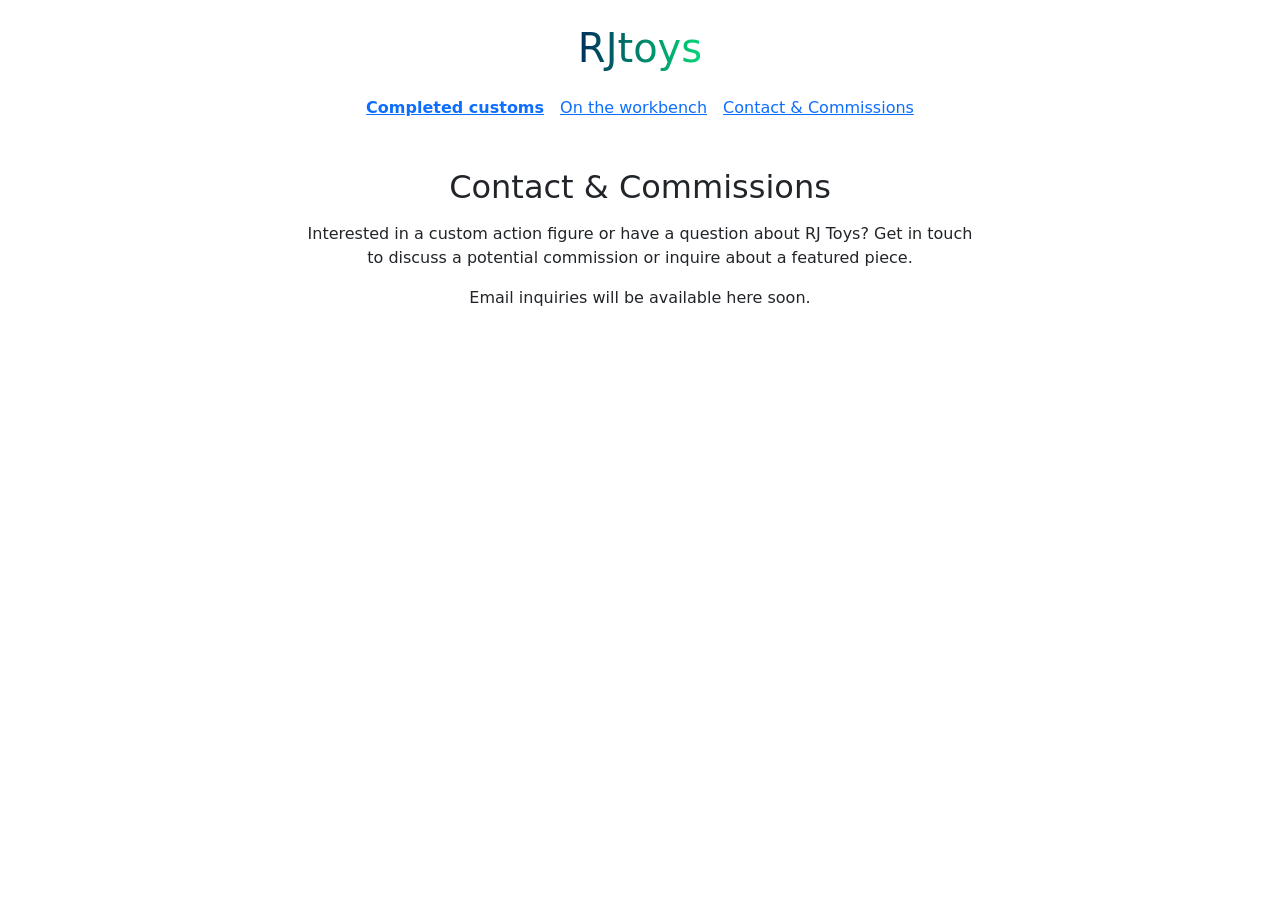
==== contact.html @ 31244644 "added contact page" ====
<!DOCTYPE html>
<html lang="en">
<head>
  <meta charset="UTF-8">
  <meta name="viewport" content="width=device-width, initial-scale=1.0">
  <title>RJtoys | Contact & Commissions</title>

  <link
    href="https://cdn.jsdelivr.net/npm/bootstrap@5.3.8/dist/css/bootstrap.min.css"
    rel="stylesheet"
    integrity="sha384-sRIl4kxILFvY47J16cr9ZwB07vP4J8+LH7qKQnuqkuIAvNWLzeN8tE5YBujZqJLB"
    crossorigin="anonymous">

  <link rel="stylesheet" href="styles.css">
</head>

<body>
  <header class="container pt-4 text-center">
    <h1>RJtoys</h1>
  </header>
  <nav
  class="d-flex justify-content-center flex-wrap gap-3 mt-3"
  aria-label="Main navigation"
>
  <a href="index.html" aria-current="page">Completed customs</a>
  <a href="workbench.html">On the workbench</a>
  <a href="contact.html">Contact & Commissions</a>
</nav>
  <main class="container my-5 text-center">
    <section aria-labelledby="contact-heading">
      <h2 id="contact-heading" class="mb-3">
        Contact & Commissions
      </h2>

      <p class="mx-auto" style="max-width: 42rem;">
        Interested in a custom action figure or have
        a question about RJ Toys? Get in touch to
        discuss a potential commission or inquire
        about a featured piece.
      </p>

      <p>
        Email inquiries will be available here soon.
      </p>
    </section>
  </main>
</body>
</html>
---- styles.css ----
h1 {
  display: inline-block;
  background: linear-gradient(to right, #002e5c, #03d878);
  background-clip: text;
  -webkit-background-clip: text;
  color: transparent;
}

.gallery-card {
  max-width: 22rem;
}

nav a[aria-current="page"] {
  font-weight: 700;
}
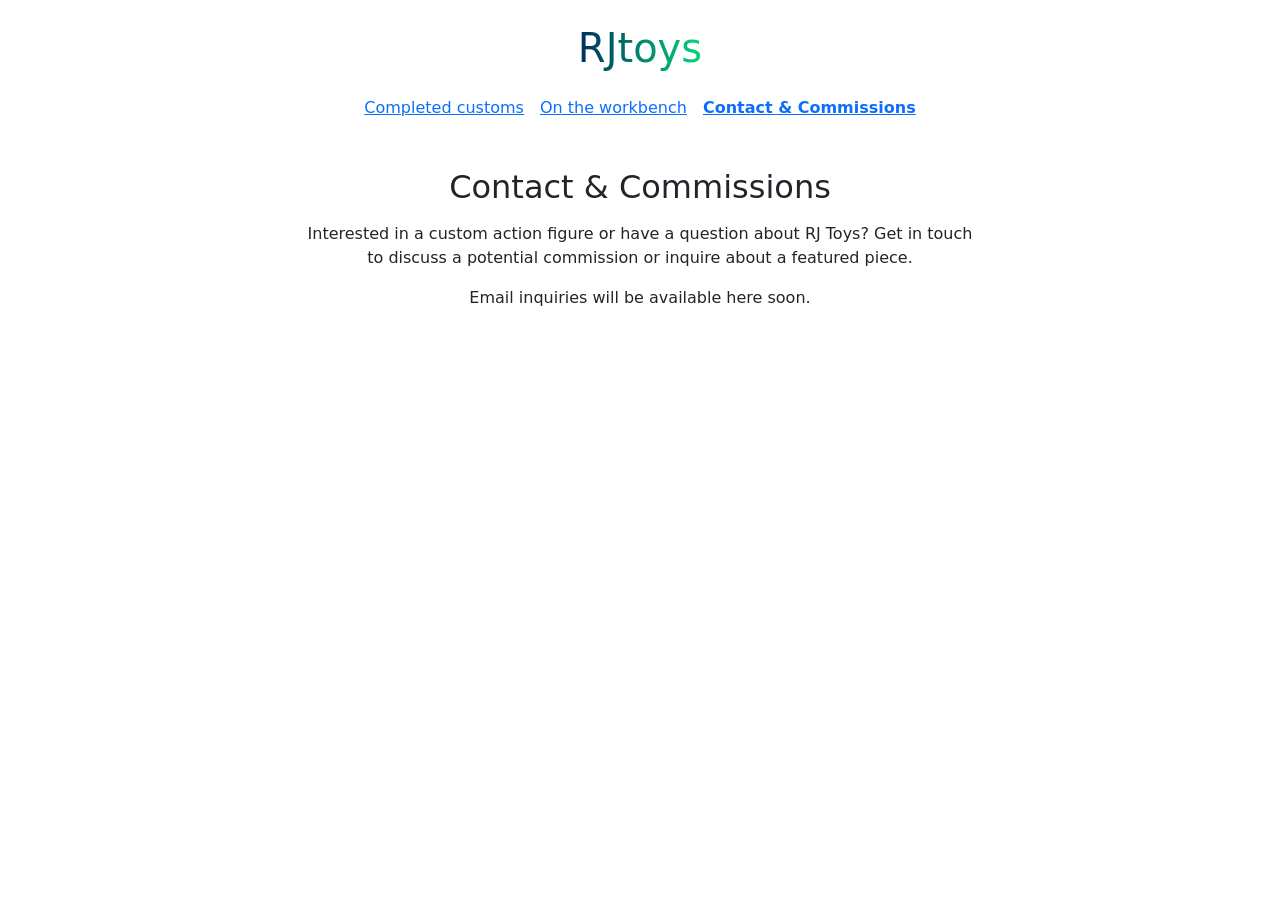
==== commit b9d2faaf: "fixed links for all 3 pages" ====
--- a/contact.html
+++ b/contact.html
@@ -23,9 +23,9 @@
   class="d-flex justify-content-center flex-wrap gap-3 mt-3"
   aria-label="Main navigation"
 >
-  <a href="index.html" aria-current="page">Completed customs</a>
+  <a href="index.html">Completed customs</a>
   <a href="workbench.html">On the workbench</a>
-  <a href="contact.html">Contact & Commissions</a>
+  <a href="contact.html" aria-current="page">Contact & Commissions</a>
 </nav>
   <main class="container my-5 text-center">
     <section aria-labelledby="contact-heading">
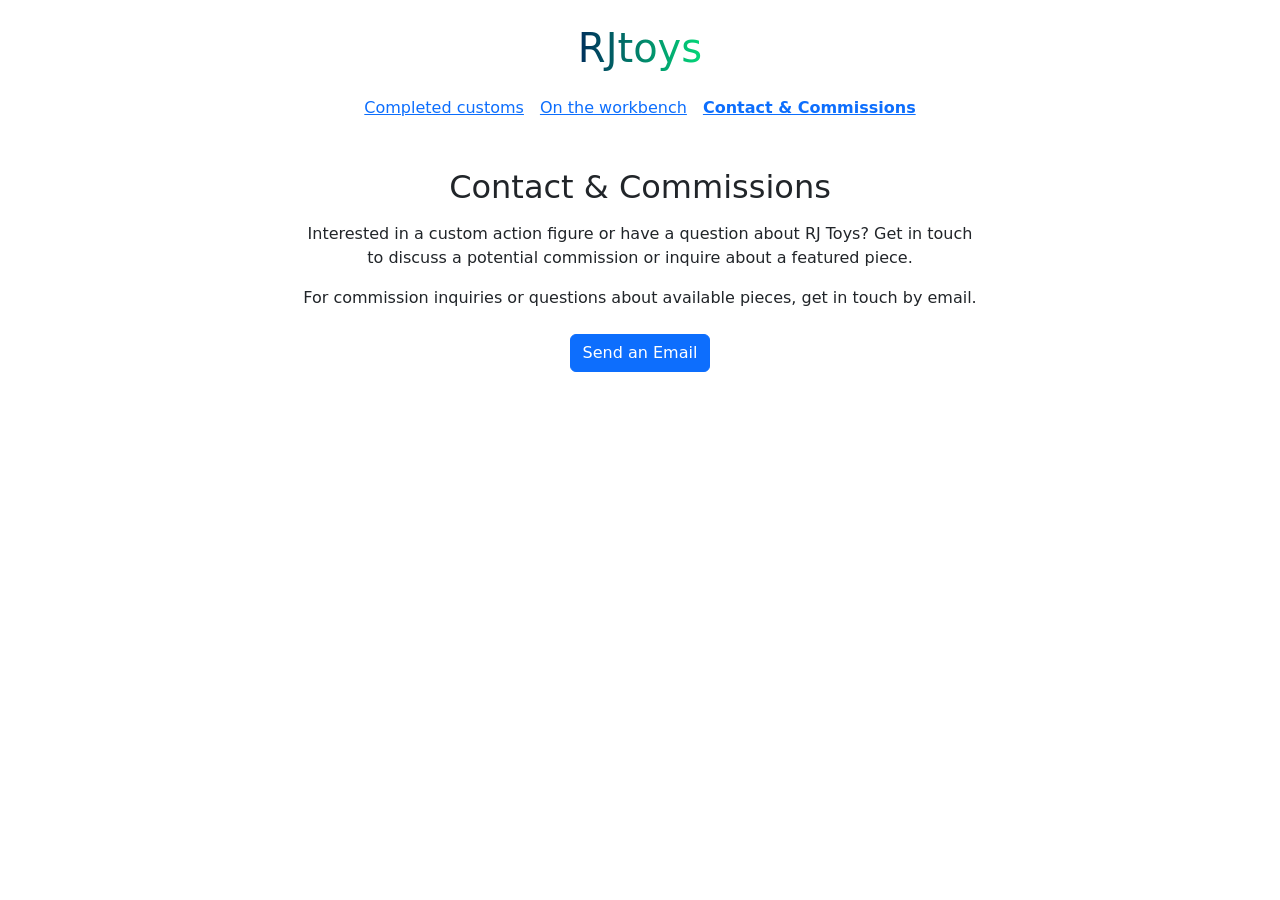
==== commit 06e37aeb: "add email button" ====
--- a/contact.html
+++ b/contact.html
@@ -40,9 +40,19 @@
         about a featured piece.
       </p>
 
-      <p>
-        Email inquiries will be available here soon.
-      </p>
+      
+<p class="mb-4">
+  For commission inquiries or questions about
+  available pieces, get in touch by email.
+</p>
+
+<a
+  href="mailto:chiefapewilliams@gmail.com?subject=RJ%20Toys%20Inquiry"
+  class="btn btn-primary"
+>
+  Send an Email
+</a>
+
     </section>
   </main>
 </body>
